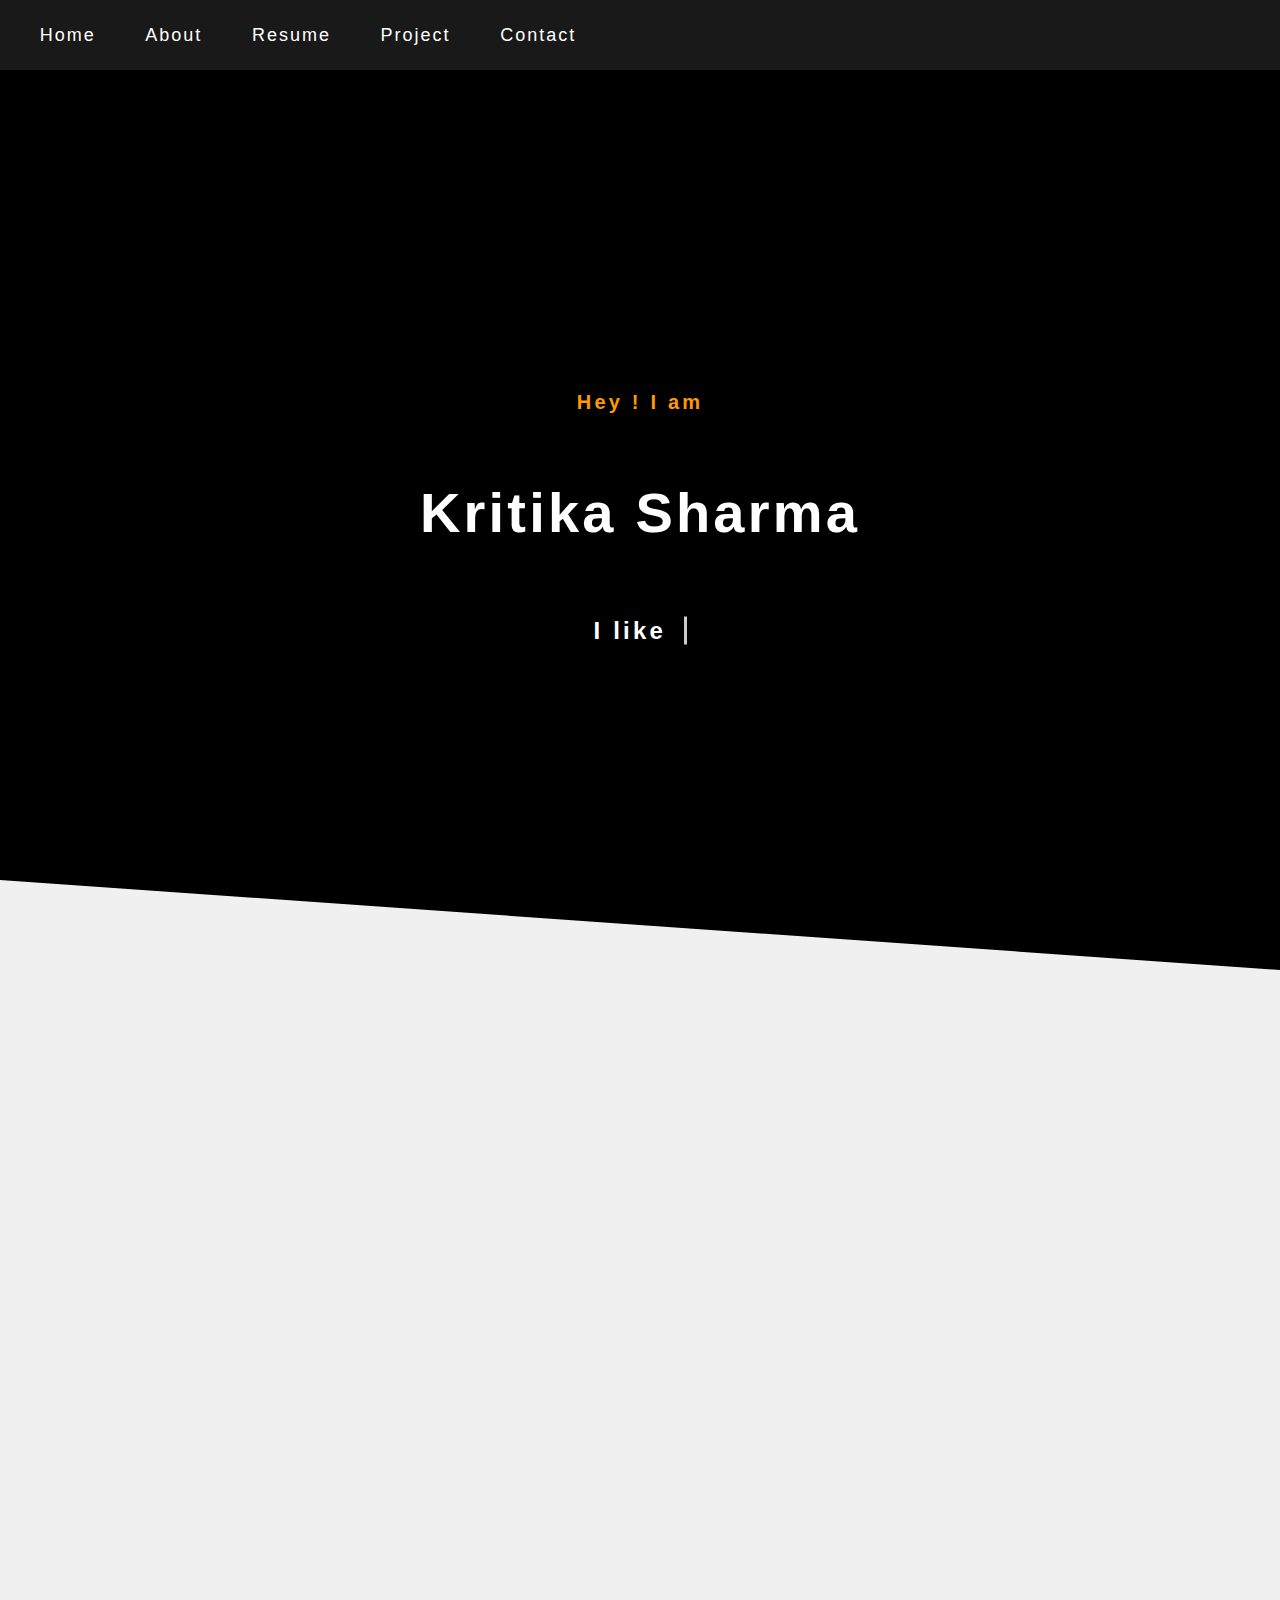
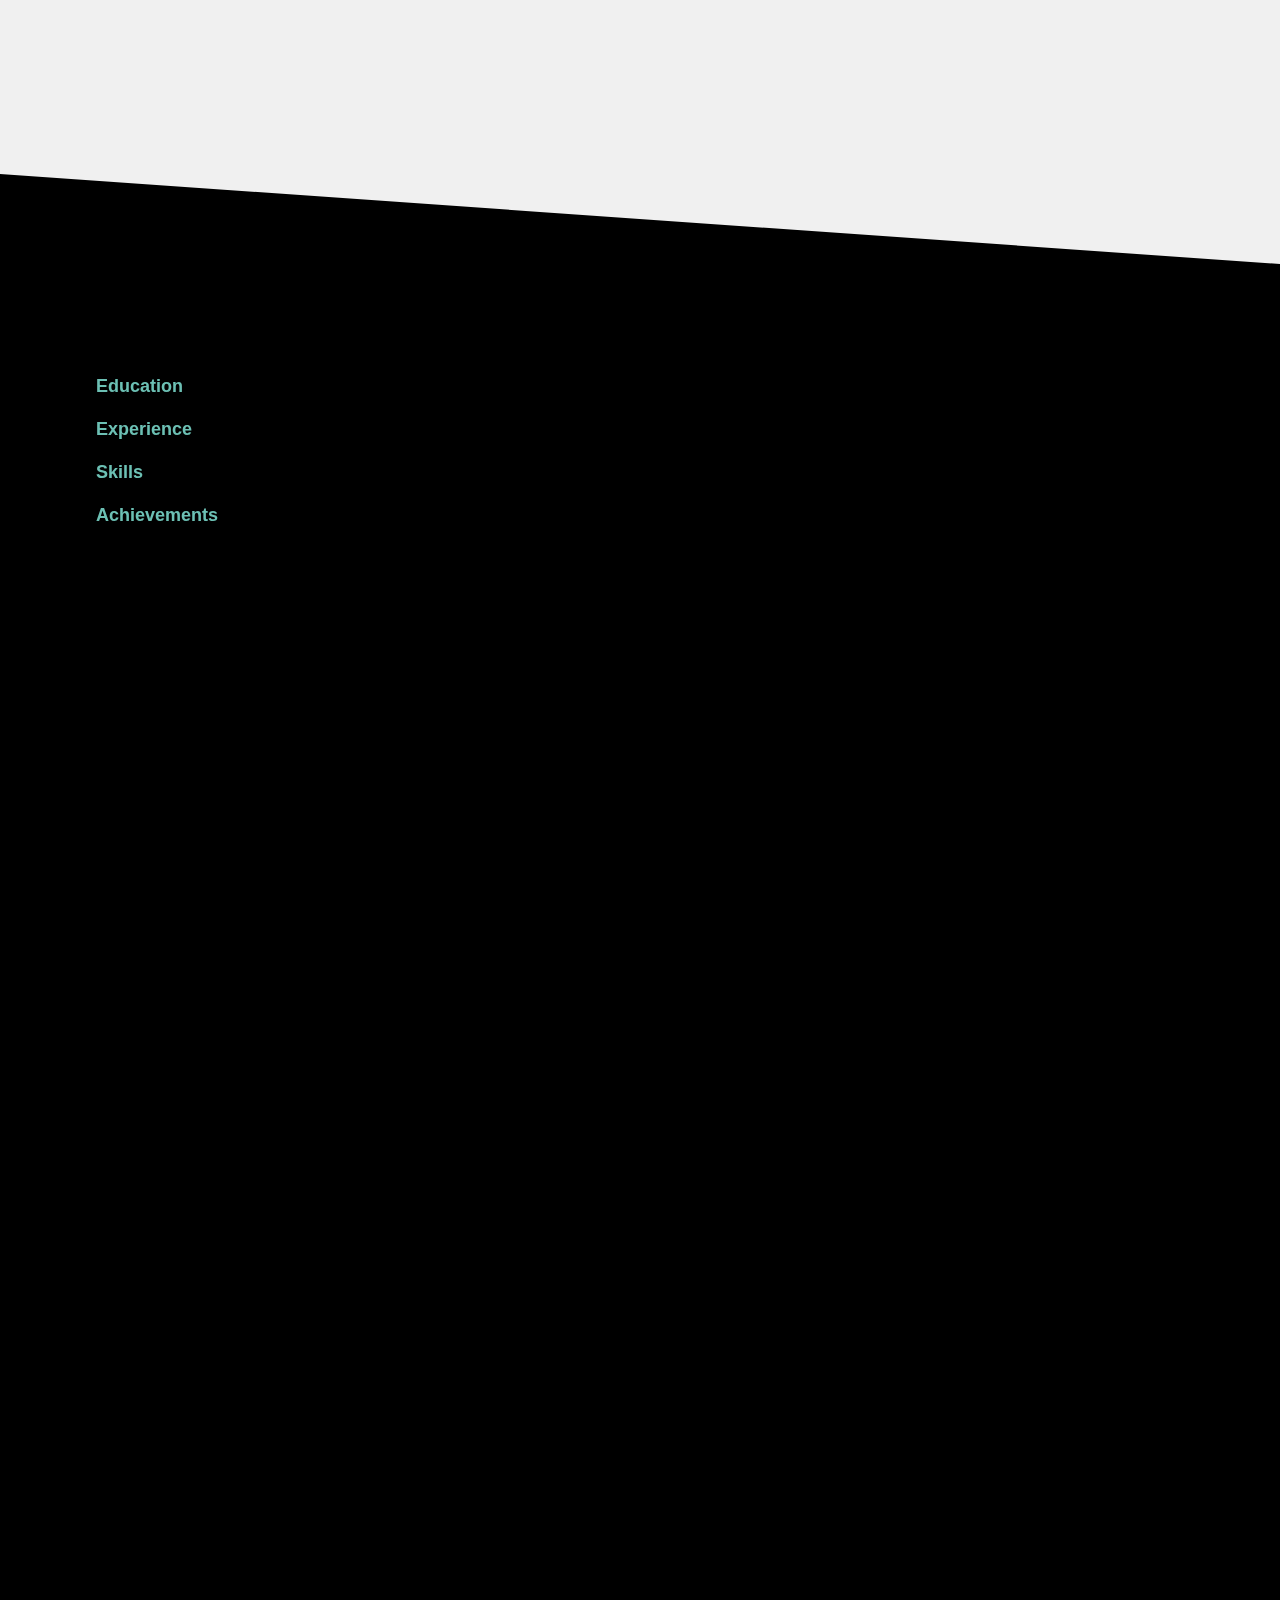
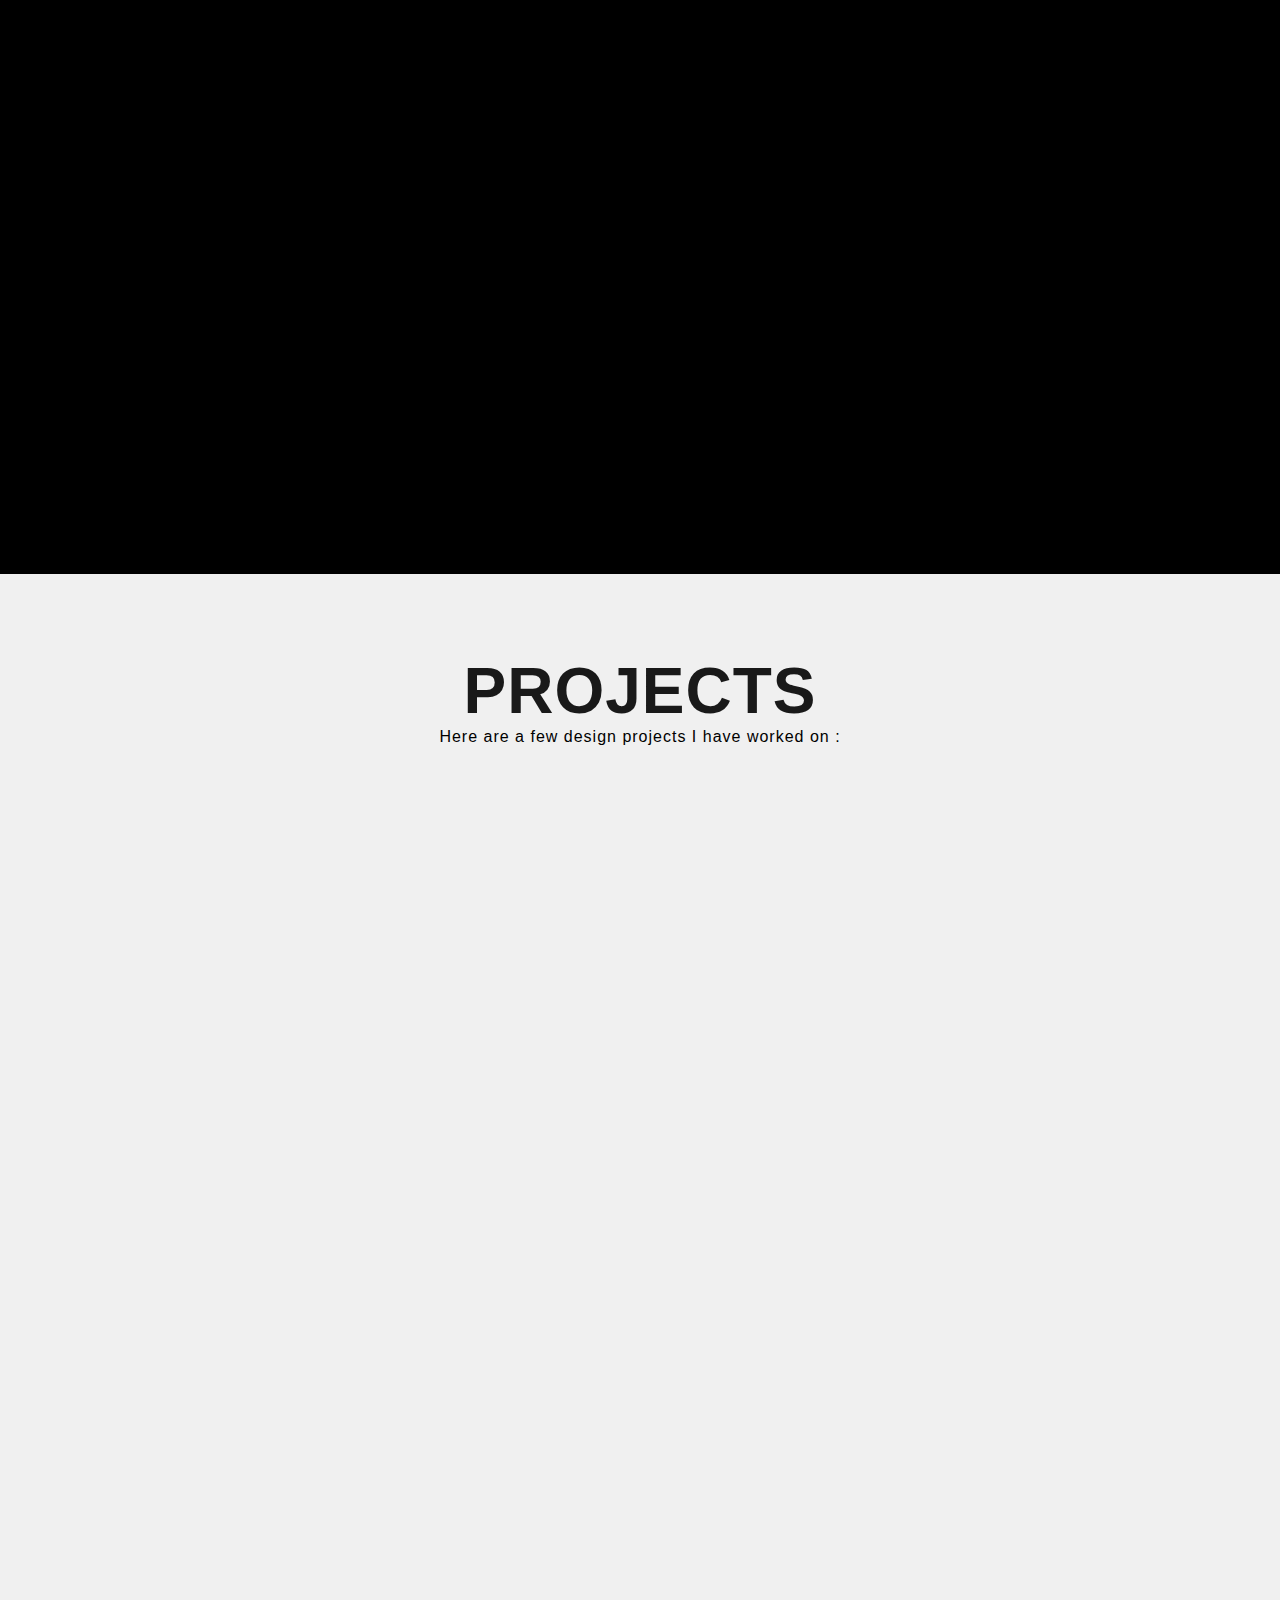
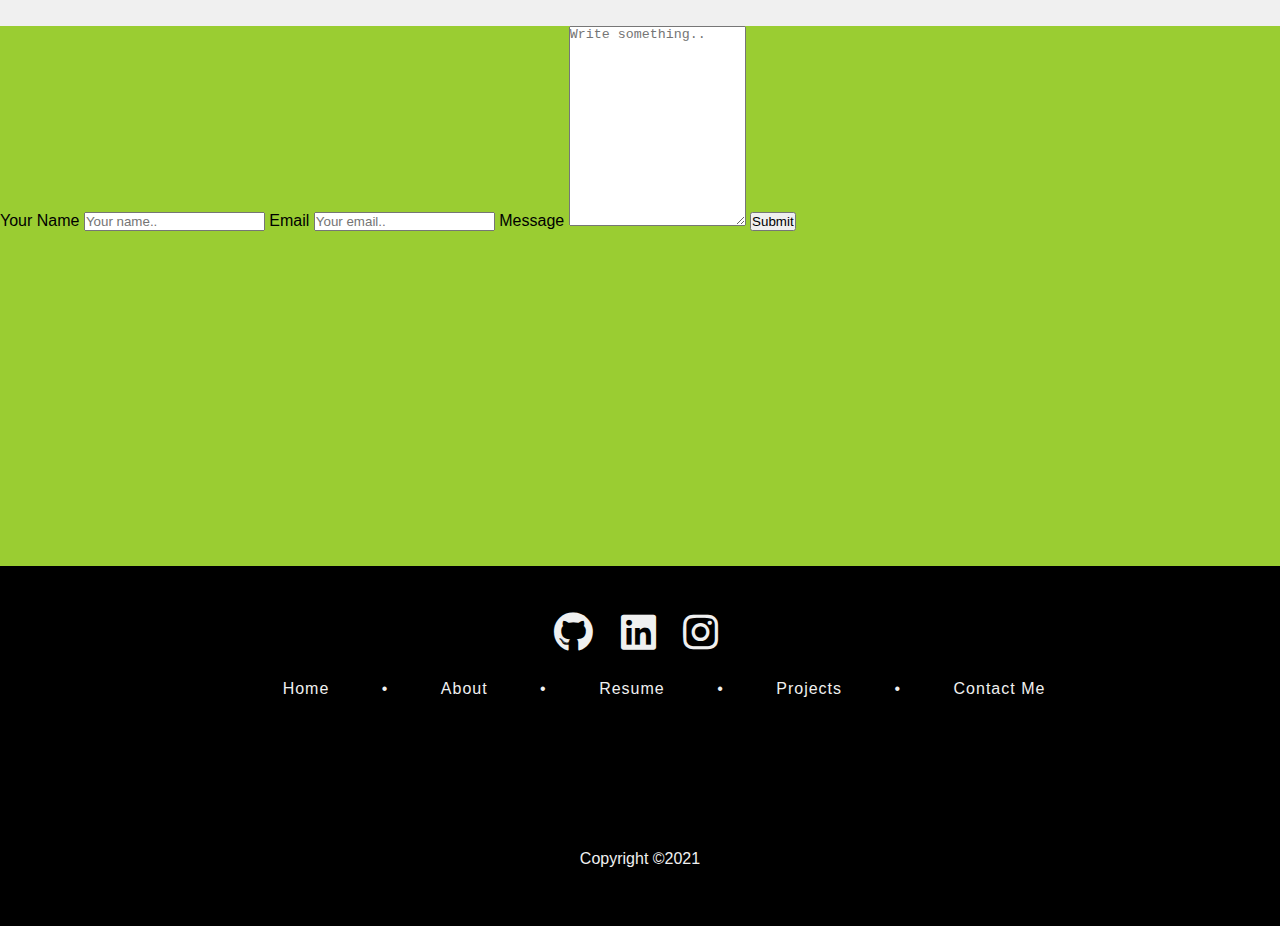
==== index.html @ 717c193b "first commit" ====
<!DOCTYPE html>
<html lang="en">
<head>
    <meta charset="UTF-8">
    <meta http-equiv="X-UA-Compatible" content="IE=edge">
    <meta name="viewport" content="width=device-width, initial-scale=1.0">
    <link href="https://fonts.googleapis.com/icon?family=Material+Icons" rel="stylesheet">
    <link href="./FontAwsmCss/all.min.css" rel="stylesheet">
    <link href="./css/LandingPg.css" rel="stylesheet" >
    <link href="./css/AboutMe.css" rel="stylesheet">
    <link href="css/Resume.css" rel="stylesheet">
    <link href="css/contactMe.css" rel="stylesheet">
    <link href="css/Projects.css" rel="stylesheet">
    <link href="css/Footer.css" rel="stylesheet">
    <link href="css/ContactMe.css" rel="stylesheet">
    <title>Portfolio</title>
</head>
<body>
    <div class="section1">
        <nav class="navbar">
            <span class="navbar-toggle" id="js-navbar-toggle">
                <span class="material-icons menu">menu</span>
            </span>
            <ul class="main-nav" id="js-menu">
              <li>
                <a href="#" class="nav-links">Home</a>
              </li>
              <li>
                <a href="#" class="nav-links">About</a>
              </li>
              <li>
                <a href="#" class="nav-links">Resume</a>
              </li>
              <li>
                <a href="#" class="nav-links">Project</a>
              </li>
              <li>
                <a href="#" class="nav-links">Contact</a>
              </li>
            </ul>
          </nav>
        <div class="Landing">
            <div class="content_Box">
                <div class="Line1">Hey ! I am </div>
                <div class="Line2">Kritika Sharma</div>
                <div class="Line3">I like
                    <span class="typed-text"></span>
                    <span class="cursor">&nbsp;</span>
                </div>
            </div>
            <div class="down_arrow">
                <span></span><span></span>
            </div>
            <div class="Animation_Area" >
                <ul class="squares">
                <li></li>
                <li></li>
                <li></li>
                <li></li>
                <li></li>
                <li></li>
                <li></li>
                <li></li>
                <li></li>
                <li></li>
               </ul>
            </div >
        </div>
    </div>
    <div class="section2">
      <div class="section2_outerDiv">
        <div class="myPhoto">
        </div>
        <div class="aboutMe">
          <div class="aboutMe_heading"> About Me</div>
          <div class="aboutMe_intro">I like working with new Tools and Technologies.</div>
          <div class="abouMe_content">
            <ul class="part1">
              <li>Name:</li>
              <li>Email:</li>
              <li>Phone:</li>
              <li>Country:</li>
              <li>City:</li>
            </ul>

            <ul class="part2">
              <li>Kritika Sharma</li>
              <li>erkritika.sharmaa@gmail.com</li>
              <li>(+91)9625627787</li>
              <li>India</li>
              <li>New Delhi</li>
            </ul>
          </div>
          <div class="DownloadCV_btn">
            <button class="btn border effect4">Download CV</button>
          </div>
        </div>
      </div>
    </div>

    <div class="section3">
      <div class="Resume_Nav">
        <ul class="ResumeContent">
            <li>Education</li>
            <li>Experience</li>
            <li>Skills</li>
            <li>Achievements</li>
        </ul>
      </div>
       <!-- ** -->
      <div class="Resume" id="resume">
        <div class="Education FadeSec3">
          <h1>Education</h1>
          <div class="Box">
            <div class="icon"><span class="material-icons">school</span></div>
            <div class="Box-details">
              <div class="Box-Heading">B.M. Institute of Engineering and Technology</div>
              <div class="Box-Sub">Bachelor of Technology</div>
              <div class="BoxLine">Computer Science Engineering</div>
              <div class="BoxLine">CGPA- 8.1 / 10</div>
              <div class="BoxLine">Delhi, India</div>
              <div class="BoxLine4">2018 - 2022</div>
            </div>
          </div>
          <div class="Box">
            <div class="icon"><span class="material-icons ">
              local_library<span></div>
                <div class="Box-details">
                  <div class="Box-Heading">Little Flowers Public Sr. Sec. School</div>
                  <div class="Box-Sub">Higher Secondary School Education</div>
                  <div class="BoxLine">Science(PCM)</div>
                  <div class="BoxLine">Percentage - 71%</div>
                  <div class="BoxLine">Delhi, India</div>
                  <div class="BoxLine4">2016 - 2017</div>
                </div>
            </div>
            <div class="Box">
              <div class="icon"> <div class="icon"><span class="material-icons">
                local_library<span></div></div>
              <div class="Box-details">
                  <div class="Box-Heading">Little Flowers Public Sr. Sec. School</div>
                  <div class="Box-Sub">Secondary School Education</div>
                  <div class="BoxLine">CGPA- 9.6/10</div>
                  <div class="BoxLine">Delhi, India</div>
                  <div class="BoxLine4">2014 - 2015</div>
            </div>
            </div>
          </div>

        <div class="Experience FadeSec3">
          <h1>Experience</h1>
          <div class="Box">
            <div class="icon">
              <span class="material-icons">workspace_premium</span>
            </div>
            <div class="Box-details">
              <div class="Box-Heading">Devoxx Solutions</div>
              <div class="Box-Sub">Front-end developer</div>
              <div class="BoxLine4">May 2021 - Present</div>
            </div>
          </div>
          <div class="Box">
            <div class="icon">
              <span class="material-icons">workspace_premium</span>
            </div>
            <div class="Box-details">
              <div class="Box-Heading">
                Infonative Solutions Private Limited</div>
              <div class="Box-Sub">Front-end developer</div>
              <div class="BoxLine4">March 2021 - June 2021</div>
            </div>
          </div>
        </div>

        <div class="skills FadeSec3">
          <h1>Skills</h1>
          <div>
            <img src="./image/html.png" alt="html">
            <img src="./image/css.png" alt="css">
            <img src="./image/javascript.png" alt="javscript">
            <img src="./image/java.png" alt="java">
            <img src="./image/sass-1-logo.png" alt="sass">
            <img src="./image/react.png" alt="react">
            <img src="./image/tailwind.png" alt="tailwindcss">
            <img src="./image/firebase.png" alt="firebase">
          </div>
        </div>

        <div class="Achievements FadeSec3">
          <h1>Achievements</h1>
            <ul>
              <li><span>&#x1F5F8;</span>Earned 6 start gold badge for problem solving in Hackerrank</li>
              <li><span>&#x1F5F8;</span>Lead coordinator of college programming club</li>
              <li><span>&#x1F5F8;</span>Lead coordinator of college Dance club</li>
              <li><span>&#x1F5F8;</span>Won gold for Discuss throw at zonal as well as district level in High school</li>
              <li><span>&#x1F5F8;</span>Won gold for shotput at zonal level in High School</li>
            </ul>
        </div>
     </div>
    </div>
    <!-- ** -->
    <div class="My_Projects">
      <h1>PROJECTS</h1>
      <p>Here are a few design projects I have worked on :</p>
      <div class="Project_container"></div>
    </div>
    <div class="ContactMe">
      <form action="mail.php" method="post">
        <label for="name">Your Name</label>
        <input type="text"  name="name" placeholder="Your name..">
    
        <label for="lname">Email</label>
        <input type="email"  name="email" placeholder="Your email..">
       
        <label for="message">Message</label>
        <textarea  name="message" placeholder="Write something.." style="height:200px"></textarea>
    
        <input type="submit" value="Submit">
      </form>
    </div>

    <div class="Footer">
      <div class="Footer_Links">
          <div class="Social_Links">
            <i class="fab fa-github"></i>
            <i class="fab fa-linkedin"></i>
            <i class="fab fa-instagram"></i>
          </div>
          <div class="Web_Links">
            <a href="#">Home</a>
            <span>•</span>
            <a href="#">About</a>
            <span>•</span>
            <a href="#">Resume</a>
            <span>•</span>
            <a href="#">Projects</a>
            <span>•</span>
            <a href="#">Contact Me</a>
          </div>
      </div>
      <div class="copyright">Copyright ©2021</div>
    </div>
    <script src="./JS/LandingPg.js"></script>
    <script src="./JS/AboutMe.js"></script>
    <script src="./JS/Resume.js"></script>
    <script src="./JS/Projects.js"></script>
</body>
</html>
---- css/LandingPg.css ----
* {
  box-sizing: border-box;
  margin: 0;
  padding: 0;
}
.section1 {
  height: 110vh;
  display: flex;
  flex-direction: column;
  position: relative;
}

.navbar {
  position: absolute;
  top: 0;
  width: 100%;
  height: 70px;
  font-size: 18px;
  background-color: #191919;
  cursor: pointer;
  font-family: "Poppins", sans-serif;
  font-weight: 500;
  z-index: 1000;
}

.main-nav {
  list-style-type: none;
  display: none;
  position: relative;
  top: 50%;
  left: 50%;
  transform: translate(-50%, -50%);
}

.nav-links {
  color: rgb(255, 153, 0);
  text-decoration: none;
  background-color: #fff;
  -webkit-transition: 0.3s all ease;
  transition: 0.3s ease all;
  font-size: 18px;
  letter-spacing: 2px;
  text-transform: uppercase;
  display: inline-block;
  text-align: center;
  width: 270px;
  font-weight: 700;
  padding: 14px 0;
  border: 3px solid rgb(255, 153, 0);
  border-radius: 2px;
  position: relative;
  box-shadow: 0 2px 10px rgba(0, 0, 0, 0.16), 0 3px 6px rgba(0, 0, 0, 0.1);
  z-index: 2;
}

.nav-links:before {
  -webkit-transition: 0.5s all ease;
  transition: 0.5s all ease;
  position: absolute;
  top: 0;
  left: 50%;
  right: 50%;
  bottom: 0;
  opacity: 0;
  content: "";
  background-color: rgb(255, 153, 0);
  z-index: -1;
}
.nav-links:hover,
.nav-links:focus {
  color: #fff;
}
.nav-links:hover:before,
.nav-links:focus:before {
  -webkit-transition: 0.5s all ease;
  transition: 0.5s all ease;
  left: 0;
  right: 0;
  opacity: 1;
}

.main-nav li {
  text-align: center;
  margin: 15px auto;
}

.logo {
  display: inline-block;
  font-size: 22px;
  margin-top: 10px;
  margin-left: 20px;
}

.navbar-toggle {
  position: absolute;
  top: calc((70px / 2) - 12px);
  right: 25px;
  cursor: pointer;
  color: rgb(255, 153, 0);
  font-size: 24px;
}

.active {
  display: block;
  display: flex;
  flex-direction: column;
  align-items: flex-start;
}
.Landing {
  height: 100vh;
  position: relative;
}
.content_Box {
  position: absolute;
  top: 50%;
  left: 50%;
  transform: translate(-50%, -50%);
  height: 35%;
  width: 50%;
  z-index: 10;
  display: flex;
  flex-direction: column;
  justify-content: space-evenly;
  align-items: center;
  font-family: "Poppins", sans-serif;
}
.Line1,
.Line2,
.Line3 {
  width: 100%;
  display: flex;
  justify-content: center;
  align-items: center;
  letter-spacing: 0.2rem;
}
.Line1 {
  height: 25%;
  font-weight: 800;
  color: rgb(255, 153, 0);
  font-size: 1.25rem;
}
.Line2 {
  height: 45%;
  color: white;
  font-size: 3.5rem;
  font-weight: 600;
}

.Line3 {
  height: 30%;
  font-size: 1.5rem;
  font-weight: 600;
  display: flex;
  justify-content: center;
  align-items: center;
  color: white;
  overflow: hidden;
}
.typed-text {
  color: rgb(255, 153, 0);
  margin-left: 1rem;
}
.cursor {
  display: inline-block;
  background-color: #ccc;
  margin-left: 0.1rem;
  width: 3px;
  animation: blink 1s infinite;
}
.cursor.typing {
  animation: none;
}
@keyframes blink {
  0% {
    background-color: #ccc;
  }
  49% {
    background-color: #ccc;
  }
  50% {
    background-color: transparent;
  }
  99% {
    background-color: transparent;
  }
  100% {
    background-color: #ccc;
  }
}
.squares li {
  list-style: none;
}
.Animation_Area {
  position: absolute;
  top: 0;
  left: 0;
  height: 100%;
  width: 100%;
  clip-path: polygon(0 0%, 100% 0%, 100% 100%, 0 90%);
  background: black;
  background: -webkit-linear-gradient(
    to left,
    rgb(34, 34, 34),
    rgb(22, 22, 22)
  );
}
.squares {
  position: absolute;
  top: 0;
  left: 0;
  width: 100%;
  height: 100%;
  overflow: hidden;
}

.squares li {
  position: absolute;
  display: block;
  list-style: none;
  width: 20px;
  height: 20px;
  /* background: #ffc40c; */
  background-color: rgb(255, 153, 0);
  animation: animate 25s linear infinite;
  bottom: -150px;
}

/**/

.squares li:nth-child(1) {
  left: 10%;
  width: 80px;
  height: 80px;
  animation-delay: 0s;
}

.squares li:nth-child(2) {
  left: 10%;
  width: 20px;
  height: 20px;
  animation-delay: 2s;
  animation-duration: 12s;
}

.squares li:nth-child(3) {
  left: 70%;
  width: 20px;
  height: 20px;
  animation-delay: 4s;
}

.squares li:nth-child(4) {
  left: 40%;
  width: 60px;
  height: 60px;
  animation-delay: 0s;
  animation-duration: 18s;
}

.squares li:nth-child(5) {
  left: 65%;
  width: 20px;
  height: 20px;
  animation-delay: 0s;
}

.squares li:nth-child(6) {
  left: 75%;
  width: 110px;
  height: 110px;
  animation-delay: 3s;
}

.squares li:nth-child(7) {
  left: 20%;
  width: 150px;
  height: 150px;
  animation-delay: 7s;
}

.squares li:nth-child(8) {
  left: 50%;
  width: 25px;
  height: 25px;
  animation-delay: 15s;
  animation-duration: 45s;
}

.squares li:nth-child(9) {
  left: 20%;
  width: 15px;
  height: 15px;
  animation-delay: 2s;
  animation-duration: 35s;
}

.squares li:nth-child(10) {
  left: 85%;
  width: 150px;
  height: 150px;
  animation-delay: 0s;
  animation-duration: 11s;
}

@keyframes animate {
  0% {
    transform: translateY(0) rotate(0deg);
    opacity: 1;
    border-radius: 0;
  }

  100% {
    transform: translateY(-1000px) rotate(720deg);
    opacity: 0;
    border-radius: 50%;
  }
}
/**/

.down_arrow {
  position: absolute;
  left: calc((100% - 4rem) / 2);
  bottom: 8%;
  display: flex;
  flex-direction: column;
  justify-content: flex-start;
  align-items: center;
  height: 4rem;
  width: 4rem;
  z-index: 100;
}
.down_arrow span {
  width: 24px;
  height: 24px;
  border-left: 2px solid #feab00;
  border-bottom: 2px solid #feab00;
  -webkit-transform: rotate(-45deg);
  transform: rotate(-45deg);
  -webkit-animation: downArrow 2s infinite;
  animation: downArrow 2s infinite;
  opacity: 0;
  box-sizing: border-box;
}
.down_arrow span:nth-of-type(1) {
  top: 17rem;
  -webkit-animation-delay: 0s;
  animation-delay: 0s;
}
.down_arrow span:nth-of-type(2) {
  top: 16rem;
  -webkit-animation-delay: 0.15s;
  animation-delay: 0.15s;
  margin-top: -0.5rem;
}
@-webkit-keyframes downArrow {
  0% {
    opacity: 0;
  }
  50% {
    opacity: 1;
  }
  100% {
    opacity: 0;
  }
}
@keyframes downArrow {
  0% {
    opacity: 0;
  }
  50% {
    opacity: 1;
  }
  100% {
    opacity: 0;
  }
}

/*RESPONSIVE SECTION*/
@media only screen and (max-width: 893px) {
  .content_Box {
    width: 80%;
    height: 25%;
  }
}
@media screen and (min-width: 768px) {
  .navbar {
    display: flex;
    justify-content: space-between;
    padding-bottom: 0;
    height: 70px;
    align-items: center;
    position: relative;
    font-family: "Montserrat", sans-serif;
    font-weight: 500;
    font-size: 1 em;
  }
  .main-nav {
    position: absolute;
    left: 18rem;
    display: flex;
    margin-right: 30px;
    flex-direction: row;
    align-items: center;
  }
  .main-nav li {
    margin: 0;
  }
  .nav-links {
    margin-left: 40px;
    border: none;
    background-color: #191919;
    border: none;
    color: white;
    text-transform: capitalize;
    transition: none;
    -webkit-transition: none;
    box-sizing: border-box;
    box-shadow: none;
    z-index: 1000;
    width: auto;
    font-weight: 200;
    padding: 0.3rem;
  }
  .nav-links:before {
    transition: none;
    -webkit-transition: none;
    background-color: #191919;
  }

  .nav-links::after {
    transform: scale(0, 1);
    transition: transform 0.3s ease;
    content: "";
    position: absolute;
    width: 100%;
    height: 0.175em;
    background: rgb(255, 153, 0);
    bottom: 0;
    left: 0;
  }

  .nav-links:hover::after {
    transform: scale(1, 1);
  }

  .nav-links:hover:before,
  .nav-links:focus:before {
    -webkit-transition: none;
    transition: none;
  }
  .navbar-toggle {
    display: none;
  }
}
@media only screen and (max-width: 550px) {
  .content_Box {
    width: 100%;
  }
  .Line2 {
    font-size: 3rem;
    letter-spacing: 0.03rem;
  }
}
@media only screen and (max-width: 430px) {
  .content_Box {
    width: 100%;
  }
  .Line2 {
    font-size: 2rem;
    letter-spacing: 0.02rem;
  }
  .Line3 {
    font-size: 1.2rem;
    letter-spacing: 0.03rem;
  }
}

/* .temp {
  height: 100vh;
  background-color: rgb(34, 34, 34);
} */
---- css/AboutMe.css ----
* {
  box-sizing: border-box;
  padding: 0;
  margin: 0;
}
body {
  background-color: #f0f0f0;
}
.section2 {
  position: relative;
  height: 80vh;
  clip-path: polygon(0 0%, 100% 10%, 100% 100%, 0 90%);
  background-color: #f0f0f0;
  display: flex;
  justify-content: center;
  align-items: center;
  margin: 2rem;
}
.section2_outerDiv {
  position: absolute;
  height: 100%;
  width: 75%;
  display: flex;
  justify-content: space-evenly;
  align-items: center;
  transition: transform 1s, opacity 1s;
}
.myPhoto {
  height: 80%;
  width: 30%;
  background-color: rgb(209, 19, 51);
  background-image: url("../image/kritikasharma.png");
  background-size: cover;
}
.aboutMe {
  height: 90%;
  width: 50%;
  display: flex;
  flex-direction: column;
  justify-content: center;
  font-family: "Montserrat", sans-serif;
  align-items: flex-start;
}
.aboutMe_heading {
  font-size: 3.5rem;
  font-weight: 800;
  color: black;
  letter-spacing: 5px;
  height: 25%;
  width: 100%;
  display: flex;
  justify-content: flex-start;
  align-items: center;
  /* border: 1px solid black; */
}
.aboutMe_intro {
  height: 10%;
  width: 100%;
  font-size: 1rem;
  color: rgba(34, 34, 34);
  letter-spacing: 3px;
  font-weight: 500;
  /* border: 1px solid black; */
}
.abouMe_content {
  height: 60%;
  width: 100%;
  list-style: none;
  /* border: 1px solid black; */
  display: flex;
  justify-content: space-evenly;
  align-items: flex-start;
}
.abouMe_content ul {
  display: flex;
  flex-direction: column;
  justify-content: space-evenly;
  align-items: flex-start;
  height: 100%;
  list-style: none;
  font-size: 1.2rem;
  font-weight: 600;
}
.DownloadCV_btn {
  display: flex;
  justify-content: flex-end;
  align-items: center;
}
.btn {
  height: 70%;
  width: 30%;
  background-color: white;
  border: 2px solid #ed372d;
  font-size: 0.8rem;
  font-weight: 600;
  color: #ed372d;
  overflow: hidden;
  -moz-transition: all 0.6s ease-out 0s;
  -ms-transition: all 0.6s ease-out 0s;
  -o-transition: all 0.6s ease-out 0s;
  -webkit-transition: all 0.6s ease-out 0s;
  transition: all 0.6s ease-out 0s;
  position: relative;
  z-index: 0;
}
.btn:after,
.btn:before {
  -moz-transition: all 0.4s ease-out 0s;
  -ms-transition: all 0.4s ease-out 0s;
  -o-transition: all 0.4s ease-out 0s;
  -webkit-transition: all 0.4s ease-out 0s;
  transition: all 0.4s ease-out 0s;
}
.effect4:after {
  z-index: -1;
  content: "";
  position: absolute;
  top: 0;
  left: 0;
  width: 0%;
  height: 100%;
  background: #ed372d;
}
.effect4:hover {
  color: white;
}
.effect4:hover:after {
  width: 100%;
}

.part1 {
  width: 30%;
  color: #ed372d;
}
.part2 {
  width: 70%;
  color: rgba(34, 34, 34);
}

.DownloadCV_btn {
  height: 15%;
  width: 100%;
  /* border: 1px solid black; */
}
.section2-hidden {
  opacity: 0;
  transform: translateY(8rem);
}

@media only screen and (max-width: 1026px) {
  .section2_outerDiv {
    width: 85%;
  }
}
@media only screen and (max-width: 960px) {
  .section2_outerDiv {
    width: 95%;
    height: 70%;
  }
}
@media only screen and (max-width: 780px) {
  .myPhoto {
    display: none;
  }
  .aboutMe {
    width: 70%;
  }
  .section2_outerDiv {
    width: 100%;
  }
}
@media only screen and (max-width: 500px) {
  .aboutMe_heading {
    font-size: 2.5rem;
    letter-spacing: 3px;
  }
}
@media only screen and (max-width: 485px) {
  .aboutMe {
    width: 80%;
    margin-left: -2rem;
  }
  .aboutMe_heading {
    font-size: 2rem;
    letter-spacing: 2px;
  }
  .aboutMe_intro {
    font: 0.8rem;
    letter-spacing: 2px;
  }
  .abouMe_content ul {
    font-size: 1rem;
  }
  .btn {
    width: 35%;
    font-size: 0.7rem;
    font-weight: 800;
  }
}
@media only screen and (max-width: 350px) {
  .section2_outerDiv {
    height: 60%;
  }
  .part1 {
    margin-left: -0.5rem;
  }
  .part2 {
    margin-left: -0.5rem;
  }
  .abouMe_content ul {
    font-size: 0.8rem;
  }
  .aboutMe_intro {
    font-size: 0.8rem;
  }
  .btn {
    width: 40%;
    font-size: 0.5rem;
    font-weight: 700;
  }
}
---- css/Resume.css ----
* {
  box-sizing: border-box;
  padding: 0;
  margin: 0;
}
.section3 {
  height: 400vh;
  clip-path: polygon(0 0, 100% 2.5%, 100% 100%, 0 100%);
  /* background-color: rgba(34, 34, 34); */
  background-color: black;
  display: flex;
  justify-content: center;
  align-items: center;
}
.Resume_Nav {
  height: 90%;
  width: 30%;
  display: flex;
  justify-content: center;
}
.ResumeContent {
  position: sticky;
  top: 200px;
  width: 50%;
  height: 6%;
  display: flex;
  flex-direction: column;
  justify-content: space-evenly;
  align-items: flex-start;
  list-style: none;
  text-decoration: none;
  font-family: Arial, Helvetica, sans-serif;
  font-size: 18px;
  font-weight: 600;
  color: #6cc0b4;
  margin-bottom: 17rem;
}
.My_Projects p {
  letter-spacing: 1px;
  font-size: 1rem;
}
.Resume {
  height: 90%;
  width: 70%;
}
.section3-hidden {
  opacity: 0;
  transform: translateY(8rem);
}
.Achievements {
  height: 25%;
  width: 80%;
  transition: transform 1.5s, opacity 1s;
}
.Education {
  height: 35%;
  width: 80%;
  border-bottom: 1px solid #f0f0f0;
  display: flex;
  flex-direction: column;
  justify-content: space-between;
  align-items: flex-start;
  transition: transform 1.5s, opacity 1s;
}
.Education h1,
.Experience h1,
.skills h1,
.Achievements h1 {
  height: 10%;
  width: 50%;
  display: flex;
  justify-content: flex-start;
  align-items: center;
  color: rgb(255, 153, 0);
  margin-bottom: 1rem;
}
.Box {
  height: 45%;
  width: 100%;
  display: flex;
  justify-content: space-evenly;
  align-items: flex-start;
}
.icon {
  width: 15%;
  height: 40%;
  display: flex;
  justify-content: center;
  align-items: center;
}
.icon span {
  font-size: 4rem;
  color: rgb(255, 153, 0);
}
.Box-details {
  width: 100%;
  height: 100%;
  padding: 1rem;
}
.Box-Heading {
  font-size: 1.5rem;
  font-weight: 900;
  letter-spacing: 2px;
  font-family: Arial, Helvetica, sans-serif;
  color: white;
}
.Box-Sub,
.BoxLine,
.BoxLine4 {
  font-size: 16px;
  font-weight: 750;
  color: #e4e4e4;
  margin-bottom: 15px;
}
.Box-Sub {
  color: #6cc0b4;
  font-size: 18px;
  margin-bottom: 5px;
}
.BoxLine4 {
  color: rgb(255, 153, 0);
}
.Experience {
  height: 17%;
  width: 80%;
  border-bottom: 1px solid #f0f0f0;
  margin-top: 2rem;
  margin-bottom: 2rem;
  transition: transform 1.5s, opacity 1s;
}
.Experience .icon {
  margin-top: 1rem;
}
.Job_Responsibility span {
  margin-right: 1rem;
}
.skills {
  height: 20%;
  width: 80%;
  padding-top: 2rem;
  border-bottom: 1px solid #f0f0f0;
  transition: transform 1.5s, opacity 1s;
}
.skills div {
  margin-top: 2rem;
  height: 65%;
  display: flex;
  justify-content: space-evenly;
  flex-wrap: wrap;
}
.skills img {
  height: 5rem;
  width: 5rem;
  margin-right: 3rem;
  margin-left: 3rem;
}
/* .planeSvg {
  position: fixed;
  top: 32rem;
  left: 0;
  will-change: transform;
  transform: translate3d(-50%, 150px, 0px) scale3d(1, 1, 1) rotateX(0deg)
    rotateY(0deg) rotateZ(0deg) skew(0deg, 0deg);
  transform-style: preserve-3d;
} */
.Achievements {
  height: 15%;
  width: 80%;
  margin-top: 4rem;
  font-family: Arial, Helvetica, sans-serif;
}
.Achievements ul {
  height: 80%;
  width: 100%;
  color: white;
  padding: 2rem;
}
.Achievements ul li {
  list-style: none;
  line-height: 2rem;
  font-size: 1.2rem;
}
.Achievements ul li span {
  margin-right: 1rem;
  font-size: 1.5rem;
  font-weight: 800;
  color: rgb(255, 153, 0);
}
@media only screen and (max-width: 960px) {
  .Education,
  .Achievements,
  .Experience,
  .skills {
    width: 90%;
  }
}
@media only screen and (max-width: 860px) {
  .Education,
  .Achievements,
  .Experience,
  .skills {
    width: 100%;
  }
  .Resume {
    width: 70%;
  }
  .Resume_Nav {
    width: 30%;
    display: none;
  }
  /* .skills img {
    width: 3.5rem;
    height: 3.5rem;
  } */
}

@media only screen and (max-width: 775px) {
  .skills img {
    width: 4rem;
    height: 4rem;
  }
}

@media only screen and (max-width: 710px) {
  .skills img {
    margin-left: 1.5rem;
    margin-right: 1.5rem;
  }
}
@media only screen and (max-width: 610px) {
  .Resume {
    width: 90%;
  }
}
@media only screen and (max-width: 485px) {
  .icon {
    width: 12%;
  }
  .icon span {
    font-size: 3rem;
  }
  .Box-Heading {
    font-size: 1.4rem;
    letter-spacing: 0px;
  }
}
@media only screen and (max-width: 420px) {
  .Box-details {
    padding: 0;
    padding-left: 0.5rem;
  }
}
@media only screen and (max-width: 345px) {
  .skills img {
    width: 3rem;
    height: 3rem;
    margin-left: 1rem;
    margin-right: 1rem;
  }
  .icon {
    width: 10%;
  }
  .icon span {
    font-size: 2.6rem;
  }
  .Box-Heading {
    font-size: 1.2rem;
  }
}
---- css/Projects.css ----
* {
  box-sizing: border-box;
  padding: 0%;
  margin: 0%;
}
body {
  font-family: Arial, Helvetica, sans-serif;
}
.My_Projects {
  height: auto;
  background-color: #f0f0f0;
  display: flex;
  flex-direction: column;
  justify-content: center;
  align-items: center;
  padding-bottom: 5rem;
  padding-top: 5rem;
}
.My_Projects h1 {
  height: 15%;
  display: flex;
  justify-content: center;
  align-items: center;
  font-size: 4rem;
  font-weight: 800;
  letter-spacing: 1px;
  color: #191919;
}
.Project_container {
  height: 85%;
  width: 100%;
  display: flex;
  flex-wrap: wrap;
  justify-content: space-evenly;
  position: relative;
  transition: transform 2s, opacity 1s;
}
.section4-hidden {
  opacity: 0;
  transform: translateY(8rem);
}

.Project_Card {
  height: 22rem;
  width: 25rem;
  margin-top: 3rem;
  /* background-image: linear-gradient(to right, #2c2b2b, black); */
  background-color: #191919;
  border-radius: 10px;
  box-shadow: 3px 3px 5px 2px grey;
  overflow: hidden;
  position: relative;
}
.Project_Card:after {
  content: "";
  position: absolute;
  top: 0;
  left: 0;
  width: 0;
  height: 100%;
  background-color: rgb(255, 153, 0);
  -webkit-transition: none;
  -moz-transition: none;
  transition: none;
}
.Project_Card:hover:after {
  width: 120%;
  background-color: rgba(255, 255, 255, 0);

  -webkit-transition: all 0.4s ease-in-out;
  -moz-transition: all 0.4s ease-in-out;
  transition: all 0.5s ease-in-out;
}

.Project_icon {
  height: 20%;
  width: 20%;
  background-size: cover;
  display: flex;
  justify-content: center;
  align-items: center;
  margin: auto;
  color: rgb(255, 153, 0);
}
.Project_icon i {
  font-size: 3rem;
}
.Project_name {
  height: 10%;
  width: 100%;
  display: flex;
  justify-content: center;
  align-items: center;
  color: white;
  font-weight: 400;
}
hr.new1 {
  width: 5rem;
  border: 1px solid rgb(255, 153, 0);
  margin: auto;
}
.Project_Lang {
  height: 10%;
  width: 100%;
  display: flex;
  justify-content: center;
  align-items: center;
  color: rgba(75, 214, 214, 0.904);
  font-size: 1rem;
  font-weight: 600;
}
.About_Project {
  height: 50%;
  width: 100%;
  padding: 2rem;
  font-size: 1rem;
  font-weight: 500;
  letter-spacing: 2px;
  text-align: center;
  color: white;
}
.Links {
  height: 10%;
  width: 100%;
  display: flex;
  justify-content: space-evenly;
  align-items: flex-start;
}
.Links a {
  text-decoration: none;
  color: rgb(255, 153, 0);
  font-weight: 600;
  text-decoration: underline;
}
---- css/Footer.css ----
* {
  box-sizing: border-box;
  padding: 0%;
  margin: 0%;
}
.Footer {
  height: 40vh;
  display: flex;
  flex-direction: column;
  justify-content: center;
  align-items: center;
  background-color: black;
}
.Footer_Links {
  width: 100%;
  height: 25vh;
  display: flex;
  flex-direction: column;
  justify-content: flex-start;
  align-items: center;
}
.Social_Links {
  font-size: 2.5rem;
  color: #f0f0f0;
  letter-spacing: 0.5rem;
}
.Web_Links {
  margin-top: 1.5rem;
}
.Web_Links a,
.Web_Links span {
  text-decoration: none;
  color: #f0f0f0;
  letter-spacing: 1px;
  margin-left: 3rem;
  font-size: 1rem;
}
.Web_Links a:hover {
  color: rgb(255, 153, 0);
}
.copyright {
  height: 5vh;
  display: flex;
  justify-content: center;
  align-items: center;
  color: #f0f0f0;
}
---- css/ContactMe.css ----
.ContactMe {
  height: 60vh;
  background-color: yellowgreen;
}
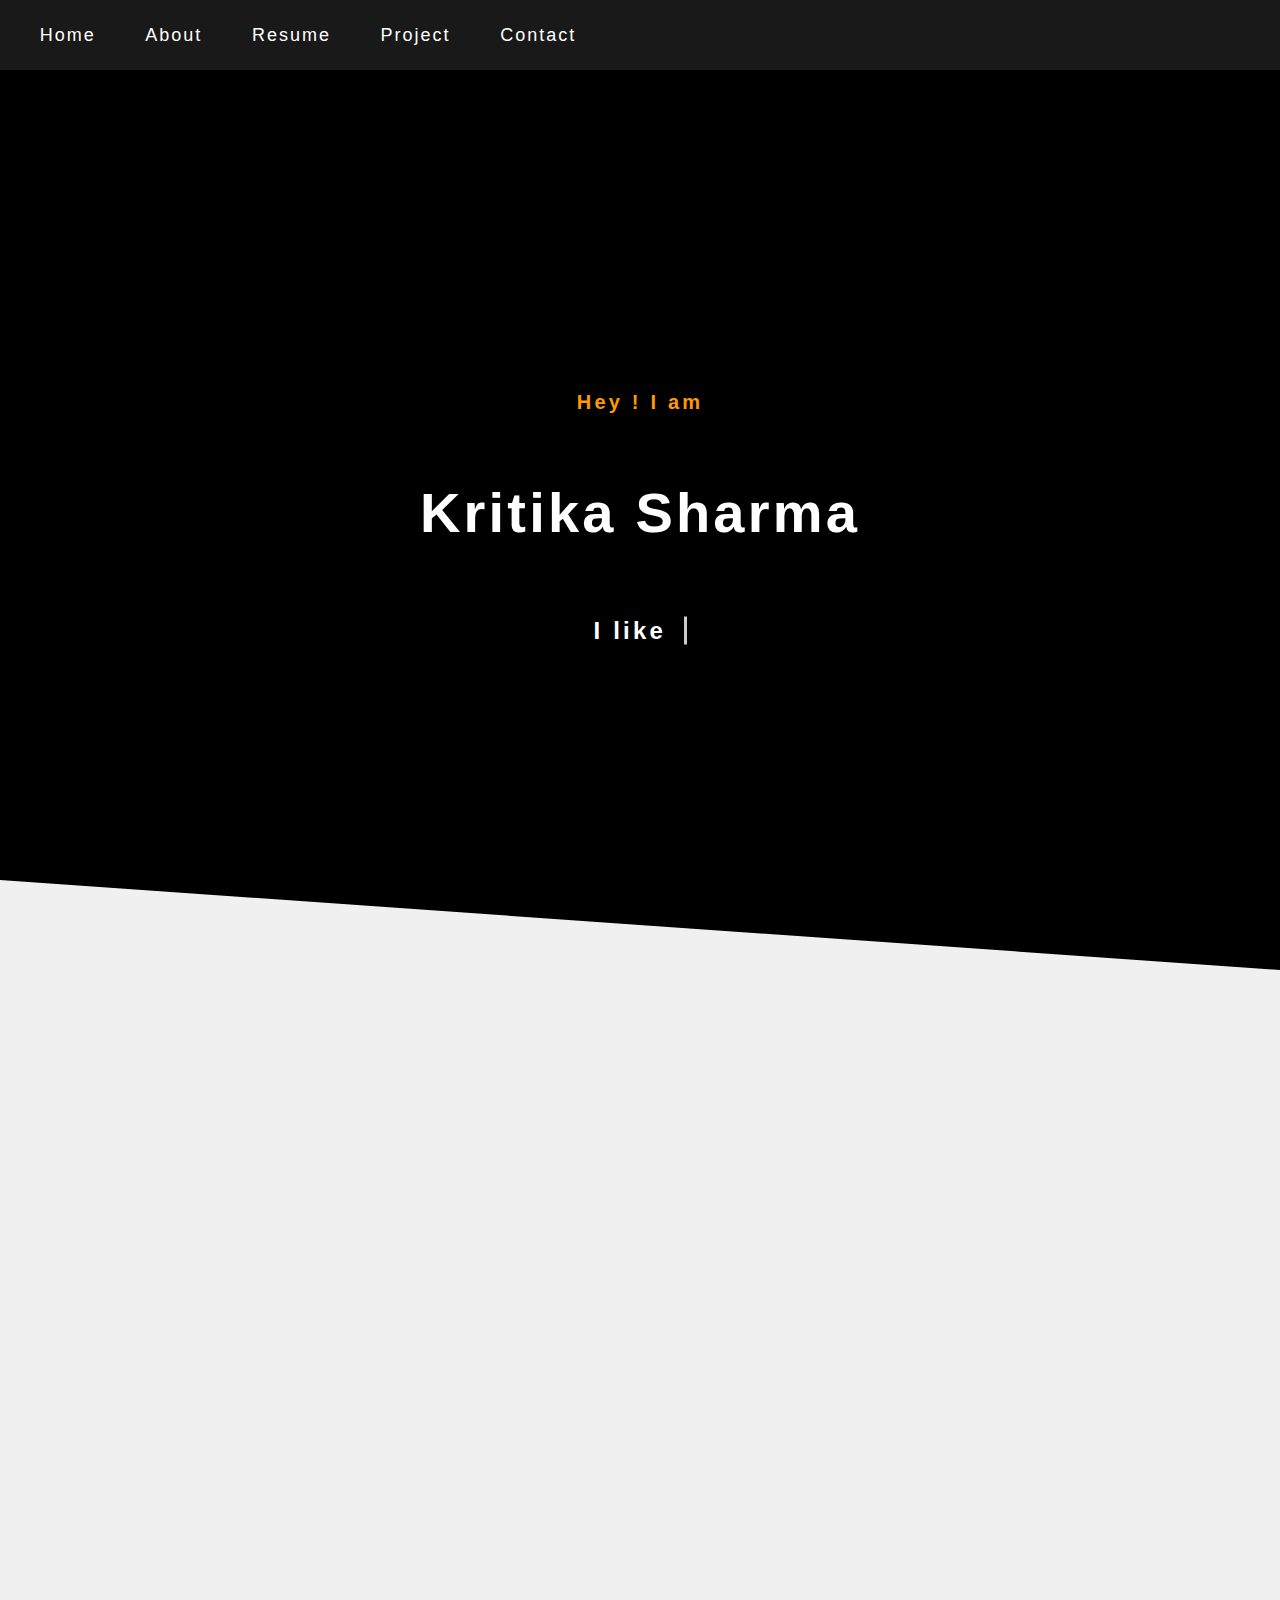
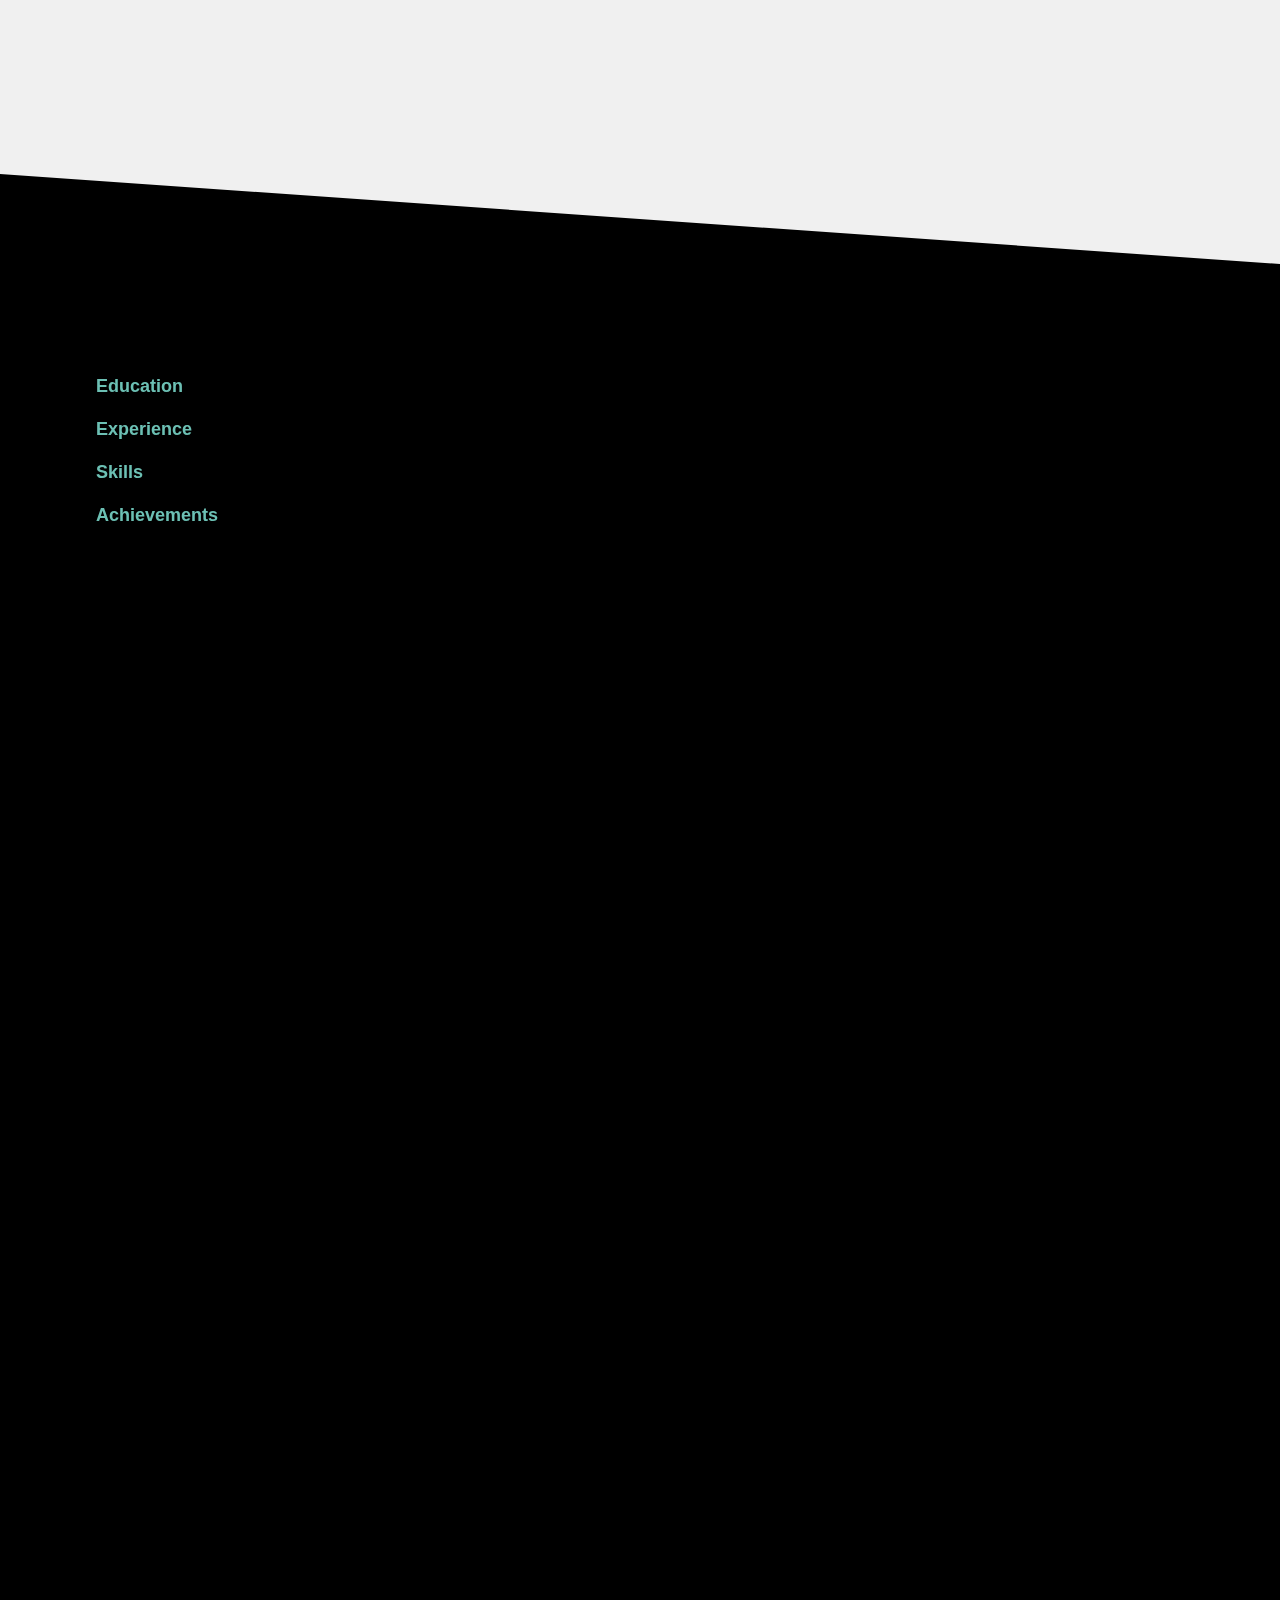
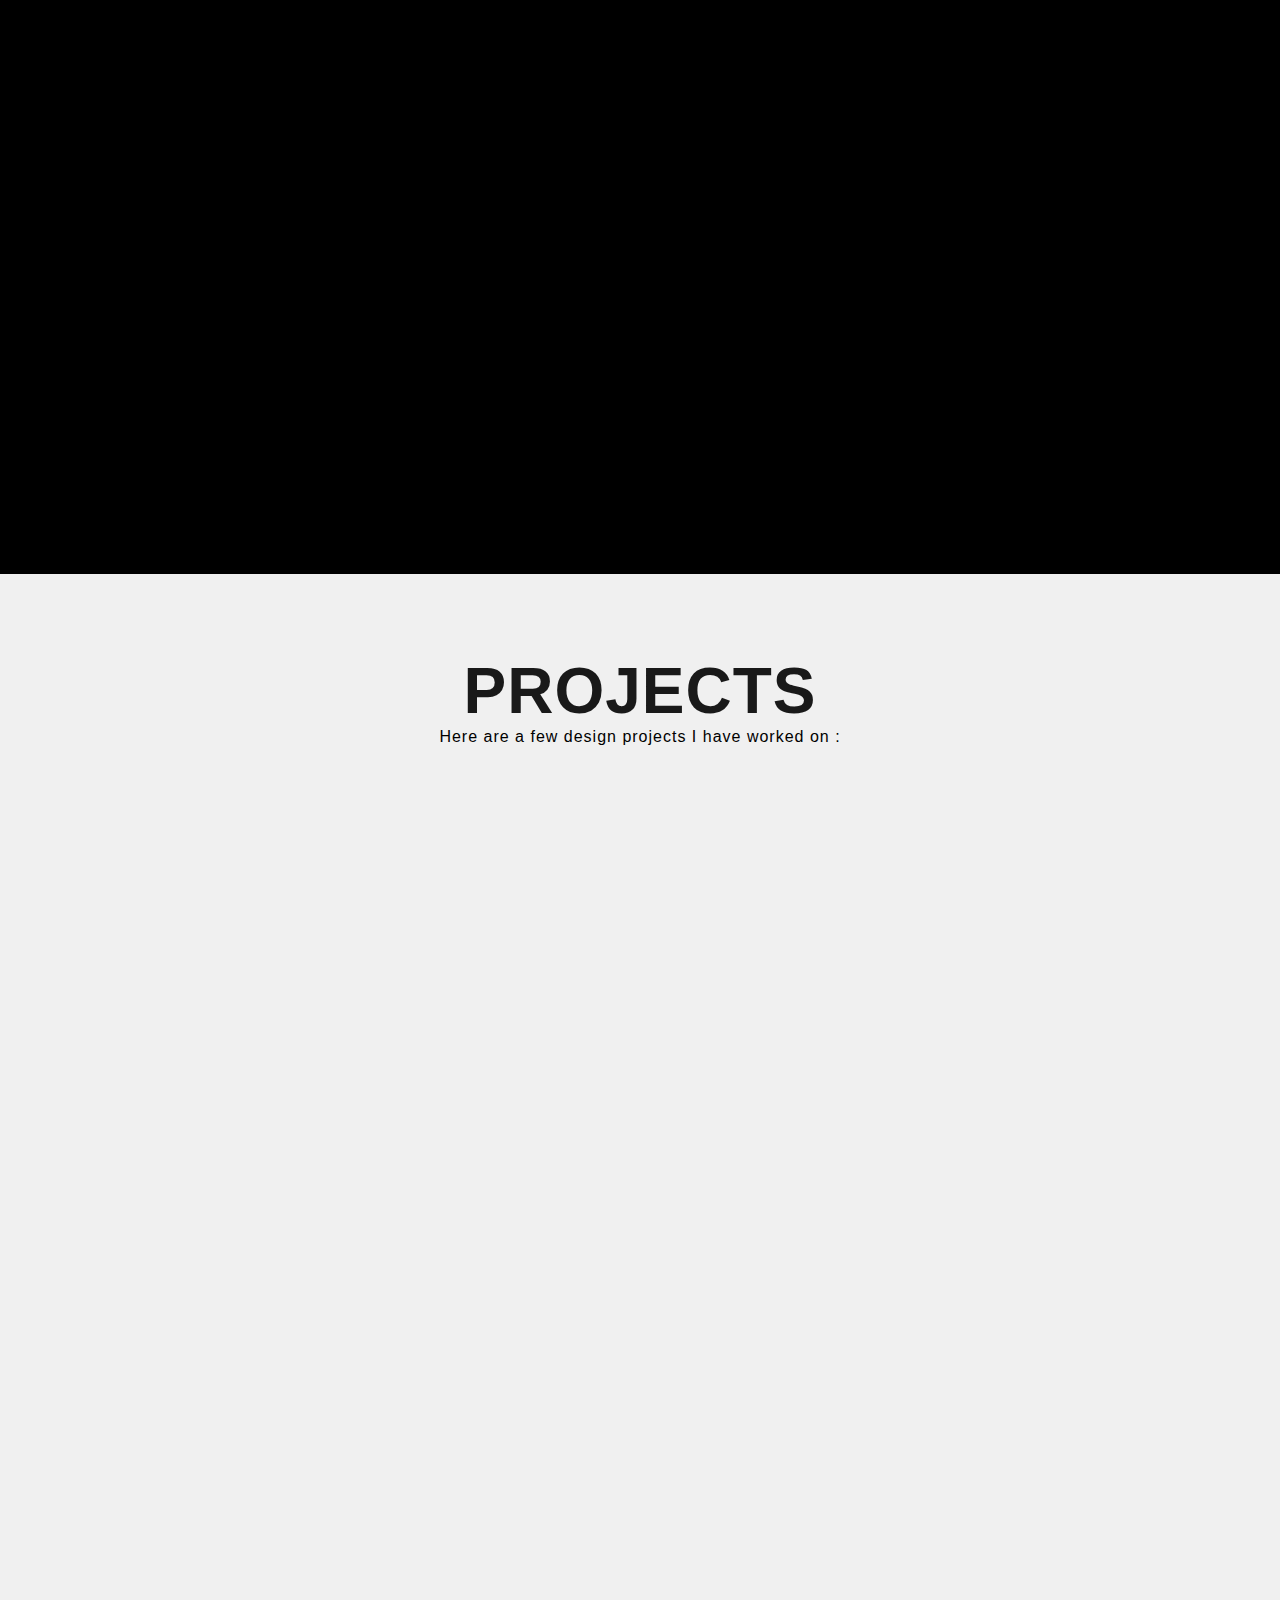
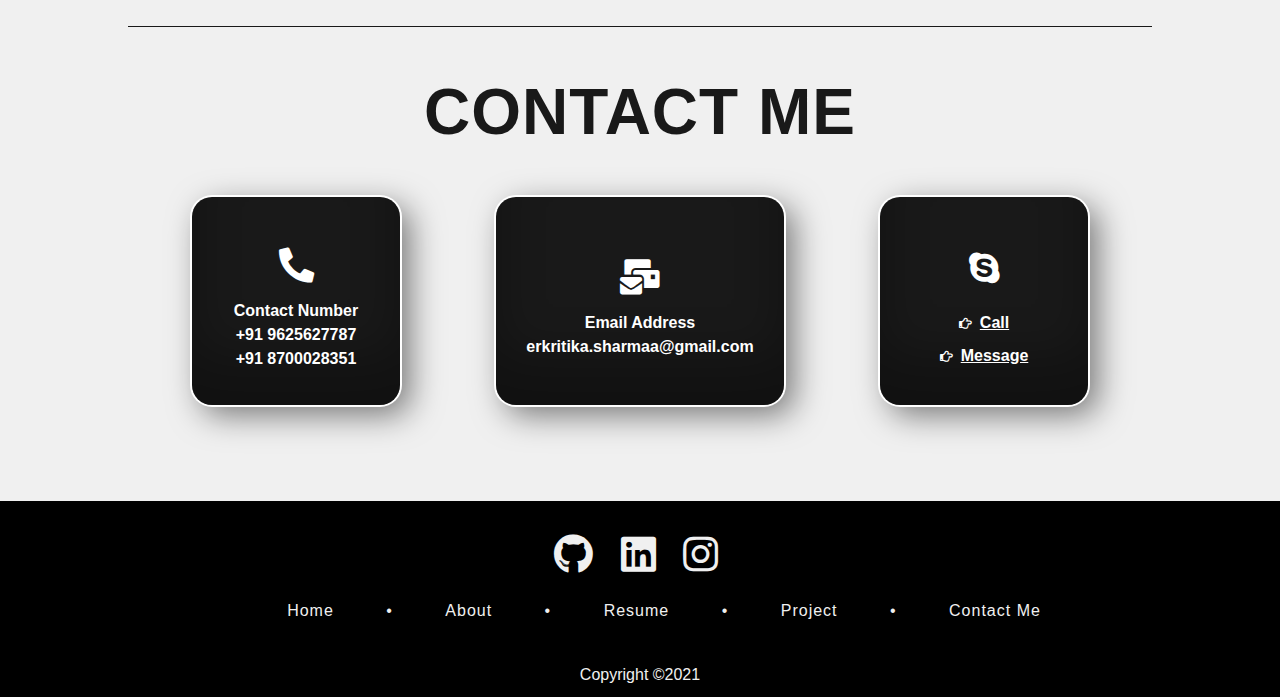
==== commit bfe422ad: "first commit" ====
--- a/index.html
+++ b/index.html
@@ -16,26 +16,26 @@
     <title>Portfolio</title>
 </head>
 <body>
-    <div class="section1">
+    <div class="section1" id="Home">
         <nav class="navbar">
             <span class="navbar-toggle" id="js-navbar-toggle">
                 <span class="material-icons menu">menu</span>
             </span>
             <ul class="main-nav" id="js-menu">
               <li>
-                <a href="#" class="nav-links">Home</a>
-              </li>
-              <li>
-                <a href="#" class="nav-links">About</a>
-              </li>
-              <li>
-                <a href="#" class="nav-links">Resume</a>
-              </li>
-              <li>
-                <a href="#" class="nav-links">Project</a>
-              </li>
-              <li>
-                <a href="#" class="nav-links">Contact</a>
+                <a href="#Home" class="nav-links">Home</a>
+              </li>
+              <li>
+                <a href="#About" class="nav-links">About</a>
+              </li>
+              <li>
+                <a href="#Resume" class="nav-links">Resume</a>
+              </li>
+              <li>
+                <a href="#Projects" class="nav-links">Project</a>
+              </li>
+              <li>
+                <a href="#Contact" class="nav-links">Contact</a>
               </li>
             </ul>
           </nav>
@@ -67,13 +67,13 @@
             </div >
         </div>
     </div>
-    <div class="section2">
+    <div class="section2" id="About">
       <div class="section2_outerDiv">
         <div class="myPhoto">
         </div>
         <div class="aboutMe">
           <div class="aboutMe_heading"> About Me</div>
-          <div class="aboutMe_intro">I like working with new Tools and Technologies.</div>
+          <div class="aboutMe_intro">Enthusiastic Developer eager to contribute to team success through hardwork, attention to detail and excellent organizational skills.Motivated to learn, grow and excel.</div>
           <div class="abouMe_content">
             <ul class="part1">
               <li>Name:</li>
@@ -98,7 +98,7 @@
       </div>
     </div>
 
-    <div class="section3">
+    <div class="section3" id="Resume">
       <div class="Resume_Nav">
         <ul class="ResumeContent">
             <li>Education</li>
@@ -189,53 +189,68 @@
         <div class="Achievements FadeSec3">
           <h1>Achievements</h1>
             <ul>
-              <li><span>&#x1F5F8;</span>Earned 6 start gold badge for problem solving in Hackerrank</li>
-              <li><span>&#x1F5F8;</span>Lead coordinator of college programming club</li>
-              <li><span>&#x1F5F8;</span>Lead coordinator of college Dance club</li>
+              <li><span>&#x1F5F8;</span>Earned 6 star gold badge for problem solving in Hackerrank, solved 150+ questions.</li>
+              <li></li>
               <li><span>&#x1F5F8;</span>Won gold for Discuss throw at zonal as well as district level in High school</li>
-              <li><span>&#x1F5F8;</span>Won gold for shotput at zonal level in High School</li>
+              <li><span>&#x1F5F8;</span>Won gold for shot put at zonal level in High School</li>
             </ul>
         </div>
      </div>
     </div>
     <!-- ** -->
-    <div class="My_Projects">
+    <div class="My_Projects" id="Projects">
       <h1>PROJECTS</h1>
       <p>Here are a few design projects I have worked on :</p>
       <div class="Project_container"></div>
     </div>
-    <div class="ContactMe">
-      <form action="mail.php" method="post">
-        <label for="name">Your Name</label>
-        <input type="text"  name="name" placeholder="Your name..">
-    
-        <label for="lname">Email</label>
-        <input type="email"  name="email" placeholder="Your email..">
-       
-        <label for="message">Message</label>
-        <textarea  name="message" placeholder="Write something.." style="height:200px"></textarea>
-    
-        <input type="submit" value="Submit">
-      </form>
+
+    <hr class="hrline"/>
+
+    <div class="ContactMe" id="Contact">
+      <h1>CONTACT ME</h1>
+      <div>
+        <div class="infoBox">
+          <i class="fas fa-phone-alt"></i>
+          <div>
+            <span>Contact Number</span>
+            <span>+91 9625627787</span>
+            <span>+91 8700028351</span>
+          </div>
+        </div>
+        <div class="infoBoxMail">
+          <i class="fas fa-mail-bulk"></i>
+          <div>
+            <span>Email Address</span>
+            <span>erkritika.sharmaa@gmail.com</span>
+          </div>
+        </div>
+        <div class="infoBox">
+          <i class="fab fa-skype"></i>
+          <div>
+            <a href="skype:live:.cid.736d4d73743ab895?call"><i class="far fa-hand-point-right"></i>Call</a>
+            <a href="skype:live:.cid.736d4d73743ab895?chat"><i class="far fa-hand-point-right"></i>Message</a>
+          </div>
+        </div>
+      </div>
     </div>
 
     <div class="Footer">
       <div class="Footer_Links">
           <div class="Social_Links">
-            <i class="fab fa-github"></i>
-            <i class="fab fa-linkedin"></i>
-            <i class="fab fa-instagram"></i>
+            <a class="fab fa-github" href="https://github.com/KritikaSharmaa"></a>
+            <a class="fab fa-linkedin" href="https://www.linkedin.com/in/kritika-sharma-285b071a1/"></a>
+            <a class="fab fa-instagram" href="https://www.instagram.com/sharmaa_kritikaa/"></a>
           </div>
           <div class="Web_Links">
-            <a href="#">Home</a>
-            <span>•</span>
-            <a href="#">About</a>
-            <span>•</span>
-            <a href="#">Resume</a>
-            <span>•</span>
-            <a href="#">Projects</a>
-            <span>•</span>
-            <a href="#">Contact Me</a>
+            <a href="#Home">Home</a>
+            <span>•</span>
+            <a href="#About">About</a>
+            <span>•</span>
+            <a href="#Resume">Resume</a>
+            <span>•</span>
+            <a href="#Projects">Project</a>
+            <span>•</span>
+            <a href="#Contact">Contact Me</a>
           </div>
       </div>
       <div class="copyright">Copyright ©2021</div>
--- a/css/LandingPg.css
+++ b/css/LandingPg.css
@@ -1,8 +1,9 @@
 * {
   box-sizing: border-box;
-  margin: 0;
-  padding: 0;
-}
+  padding: 0%;
+  margin: 0%;
+}
+
 .section1 {
   height: 110vh;
   display: flex;
--- a/css/AboutMe.css
+++ b/css/AboutMe.css
@@ -54,11 +54,11 @@
   /* border: 1px solid black; */
 }
 .aboutMe_intro {
-  height: 10%;
+  height: auto;
   width: 100%;
   font-size: 1rem;
   color: rgba(34, 34, 34);
-  letter-spacing: 3px;
+  font-size: 1.1rem;
   font-weight: 500;
   /* border: 1px solid black; */
 }
@@ -66,6 +66,7 @@
   height: 60%;
   width: 100%;
   list-style: none;
+  margin-top: 2rem;
   /* border: 1px solid black; */
   display: flex;
   justify-content: space-evenly;
@@ -157,7 +158,13 @@
     width: 95%;
     height: 70%;
   }
-}
+  .btn {
+    height: 3rem;
+    width: 8rem;
+    margin-top: 1rem;
+  }
+}
+
 @media only screen and (max-width: 780px) {
   .myPhoto {
     display: none;
@@ -166,13 +173,37 @@
     width: 70%;
   }
   .section2_outerDiv {
-    width: 100%;
-  }
-}
+    width: 98%;
+  }
+}
+
+@media only screen and (max-width: 555px) {
+  .aboutMe_heading {
+    font-size: 3rem;
+  }
+}
+
 @media only screen and (max-width: 500px) {
   .aboutMe_heading {
     font-size: 2.5rem;
     letter-spacing: 3px;
+  }
+  .abouMe_content ul {
+    font-size: 1rem;
+  }
+  .aboutMe_intro {
+    font-size: 1rem;
+  }
+}
+@media only screen and (max-width: 420px) {
+  .section2 {
+    margin: 0%;
+  }
+  .aboutMe_heading {
+    font-size: 2rem;
+  }
+  .btn {
+    margin-left: -2rem;
   }
 }
 @media only screen and (max-width: 485px) {
@@ -181,11 +212,7 @@
     margin-left: -2rem;
   }
   .aboutMe_heading {
-    font-size: 2rem;
-    letter-spacing: 2px;
-  }
-  .aboutMe_intro {
-    font: 0.8rem;
+    font-size: 2.5rem;
     letter-spacing: 2px;
   }
   .abouMe_content ul {
@@ -193,13 +220,18 @@
   }
   .btn {
     width: 35%;
+    margin-left: -2rem;
     font-size: 0.7rem;
     font-weight: 800;
   }
 }
-@media only screen and (max-width: 350px) {
+@media only screen and (max-width: 400px) {
+  .section2 {
+    margin: 0%;
+  }
   .section2_outerDiv {
     height: 60%;
+    width: 100%;
   }
   .part1 {
     margin-left: -0.5rem;
@@ -213,9 +245,13 @@
   .aboutMe_intro {
     font-size: 0.8rem;
   }
-  .btn {
-    width: 40%;
-    font-size: 0.5rem;
-    font-weight: 700;
-  }
-}
+  .aboutMe_heading {
+    font-size: 2rem;
+  }
+}
+@media only screen and (max-width: 330px) {
+  .btn {
+    height: 2rem;
+    width: 6rem;
+  }
+}
--- a/css/Resume.css
+++ b/css/Resume.css
@@ -1,8 +1,9 @@
 * {
   box-sizing: border-box;
-  padding: 0;
-  margin: 0;
-}
+  padding: 0%;
+  margin: 0%;
+}
+
 .section3 {
   height: 400vh;
   clip-path: polygon(0 0, 100% 2.5%, 100% 100%, 0 100%);
@@ -43,6 +44,23 @@
   height: 90%;
   width: 70%;
 }
+.acurr {
+  color: #ffac00 !important;
+  margin-left: 20px;
+  position: relative;
+}
+.acurr::after {
+  position: absolute;
+  top: 50%;
+  left: -24px;
+  width: 20px;
+  height: 2px;
+  content: "";
+  -webkit-transform: translateY(-50%);
+  -ms-transform: translateY(-50%);
+  transform: translateY(-50%);
+  background: #ffac00;
+}
 .section3-hidden {
   opacity: 0;
   transform: translateY(8rem);
@@ -154,15 +172,6 @@
   margin-right: 3rem;
   margin-left: 3rem;
 }
-/* .planeSvg {
-  position: fixed;
-  top: 32rem;
-  left: 0;
-  will-change: transform;
-  transform: translate3d(-50%, 150px, 0px) scale3d(1, 1, 1) rotateX(0deg)
-    rotateY(0deg) rotateZ(0deg) skew(0deg, 0deg);
-  transform-style: preserve-3d;
-} */
 .Achievements {
   height: 15%;
   width: 80%;
--- a/css/Projects.css
+++ b/css/Projects.css
@@ -3,6 +3,7 @@
   padding: 0%;
   margin: 0%;
 }
+
 body {
   font-family: Arial, Helvetica, sans-serif;
 }
@@ -50,26 +51,12 @@
   box-shadow: 3px 3px 5px 2px grey;
   overflow: hidden;
   position: relative;
+  transition: all 0.5 ease-in-out;
 }
-.Project_Card:after {
-  content: "";
-  position: absolute;
-  top: 0;
-  left: 0;
-  width: 0;
-  height: 100%;
-  background-color: rgb(255, 153, 0);
-  -webkit-transition: none;
-  -moz-transition: none;
-  transition: none;
-}
-.Project_Card:hover:after {
-  width: 120%;
-  background-color: rgba(255, 255, 255, 0);
-
-  -webkit-transition: all 0.4s ease-in-out;
-  -moz-transition: all 0.4s ease-in-out;
-  transition: all 0.5s ease-in-out;
+.Project_Card:hover {
+  background-color: black;
+  transform: scale(1.04);
+  box-shadow: none;
 }
 
 .Project_icon {
@@ -132,3 +119,35 @@
   font-weight: 600;
   text-decoration: underline;
 }
+
+@media only screen and (max-width: 500px) {
+  .My_Projects h1 {
+    font-size: 2.5rem;
+  }
+  .My_Projects p {
+    letter-spacing: 0.5px;
+    padding: 0.5rem;
+    text-align: center;
+  }
+  .Project_Card {
+    margin-left: 1rem;
+    margin-right: 1rem;
+  }
+  .Project_icon {
+    height: 12%;
+    width: 12%;
+  }
+  .Project_icon i {
+    font-size: 2rem;
+  }
+  .Project_name {
+    height: 8%;
+  }
+  .Project_Lang {
+    height: 7%;
+  }
+  .About_Project {
+    padding: 2%;
+    margin-top: 5px;
+  }
+}
--- a/css/Footer.css
+++ b/css/Footer.css
@@ -4,7 +4,7 @@
   margin: 0%;
 }
 .Footer {
-  height: 40vh;
+  height: auto;
   display: flex;
   flex-direction: column;
   justify-content: center;
@@ -13,16 +13,23 @@
 }
 .Footer_Links {
   width: 100%;
-  height: 25vh;
+  height: auto;
   display: flex;
   flex-direction: column;
   justify-content: flex-start;
   align-items: center;
+  margin-top: 2rem;
+  margin-bottom: 2rem;
 }
 .Social_Links {
   font-size: 2.5rem;
   color: #f0f0f0;
   letter-spacing: 0.5rem;
+}
+.Social_Links a,
+.Social_Links a ::after {
+  text-decoration: none;
+  color: #f0f0f0;
 }
 .Web_Links {
   margin-top: 1.5rem;
@@ -45,3 +52,21 @@
   align-items: center;
   color: #f0f0f0;
 }
+@media only screen and (max-width: 445px) {
+  .Web_Links {
+    display: flex;
+    flex-direction: column;
+    justify-content: center;
+    align-items: center;
+  }
+  .Web_Links a {
+    margin-left: 0%;
+  }
+  .Web_Links span {
+    display: none;
+  }
+  .Footer_Links {
+    margin-top: 3rem;
+    margin-bottom: 3rem;
+  }
+}
--- a/css/ContactMe.css
+++ b/css/ContactMe.css
@@ -1,4 +1,144 @@
+* {
+  box-sizing: border-box;
+  padding: 0%;
+  margin: 0%;
+}
 .ContactMe {
-  height: 60vh;
-  background-color: yellowgreen;
+  height: auto;
+  background-color: #f0f0f0;
+  display: flex;
+  flex-direction: column;
+  flex-wrap: wrap;
+  justify-content: space-evenly;
+  align-items: center;
+  padding-top: 3rem;
+  padding-bottom: 3rem;
+  color: #191919;
 }
+.ContactMe h1 {
+  height: 15%;
+  display: flex;
+  justify-content: center;
+  align-items: center;
+  font-size: 4rem;
+  font-weight: 800;
+  letter-spacing: 1px;
+  color: #191919;
+}
+.ContactMe div {
+  display: flex;
+  justify-content: center;
+  align-items: center;
+  flex-wrap: wrap;
+}
+.infoBox {
+  height: 13rem;
+  width: 13rem;
+  background-color: #191919;
+  border-radius: 20px;
+  display: flex;
+  flex-direction: column;
+  justify-content: center;
+  align-items: center;
+  margin: 3rem;
+  color: white;
+  box-shadow: inset 0 -3em 3em rgba(0, 0, 0, 0.3), 0 0 0 2px rgb(255, 255, 255),
+    0.6em 0.6em 2em rgba(0, 0, 0, 0.5);
+  transition: all 0.3s ease-in-out;
+}
+.infoBoxMail {
+  width: 18rem;
+  height: 13rem;
+  background-color: #191919;
+  color: white;
+  border-radius: 20px;
+  display: flex;
+  flex-direction: column;
+  justify-content: center;
+  align-items: center;
+  margin: 3rem;
+  box-shadow: inset 0 -3em 3em rgba(0, 0, 0, 0.3), 0 0 0 2px rgb(255, 255, 255),
+    0.6em 0.6em 2em rgba(0, 0, 0, 0.5);
+  transition: all 0.3s ease-in-out;
+}
+.infoBox i,
+.infoBoxMail i {
+  font-size: 2.2rem;
+  margin-top: 1rem;
+}
+.infoBox div,
+.infoBoxMail div {
+  line-height: 1.5rem;
+  margin-top: 1rem;
+  font-weight: 600;
+  display: flex;
+  flex-direction: column;
+  align-items: center;
+  justify-content: center;
+}
+.infoBox div a {
+  text-decoration: none;
+  color: white;
+  text-decoration: underline;
+}
+.infoBox div a i {
+  font-size: 0.8rem;
+  margin-right: 0.5rem;
+}
+.hrline {
+  width: 80%;
+  height: 1px;
+  background-color: #191919;
+  border: none;
+  margin: auto;
+}
+.infoBoxMail:hover,
+.infoBox:hover {
+  transform: scale(1.1);
+  box-shadow: none;
+}
+
+@media only screen and (max-width: 600px) {
+  .ContactMe h1 {
+    font-size: 3rem;
+  }
+}
+@media only screen and (max-width: 416px) {
+  .ContactMe h1 {
+    font-size: 2.5rem;
+    margin-bottom: 2rem;
+  }
+  .ContactMe div {
+    display: flex;
+    flex-direction: column;
+    justify-content: center;
+    align-items: center;
+    flex-wrap: nowrap;
+  }
+  .infoBox {
+    margin: 0rem;
+    height: 10rem;
+    width: 10rem;
+    font-size: 0.8rem;
+  }
+  .infoBoxMail {
+    margin: 0rem;
+    margin-top: 2rem;
+    margin-bottom: 2rem;
+    width: 15rem;
+    font-size: 0.8rem;
+  }
+}
+@media only screen and (max-width: 380px) {
+  .ContactMe h1 {
+    font-size: 2rem;
+  }
+  .infoBox {
+    margin: 0rem;
+  }
+  .infoBoxMail {
+    font-size: 0.7rem;
+    width: 12rem;
+    height: 12rem;
+  }
+}
